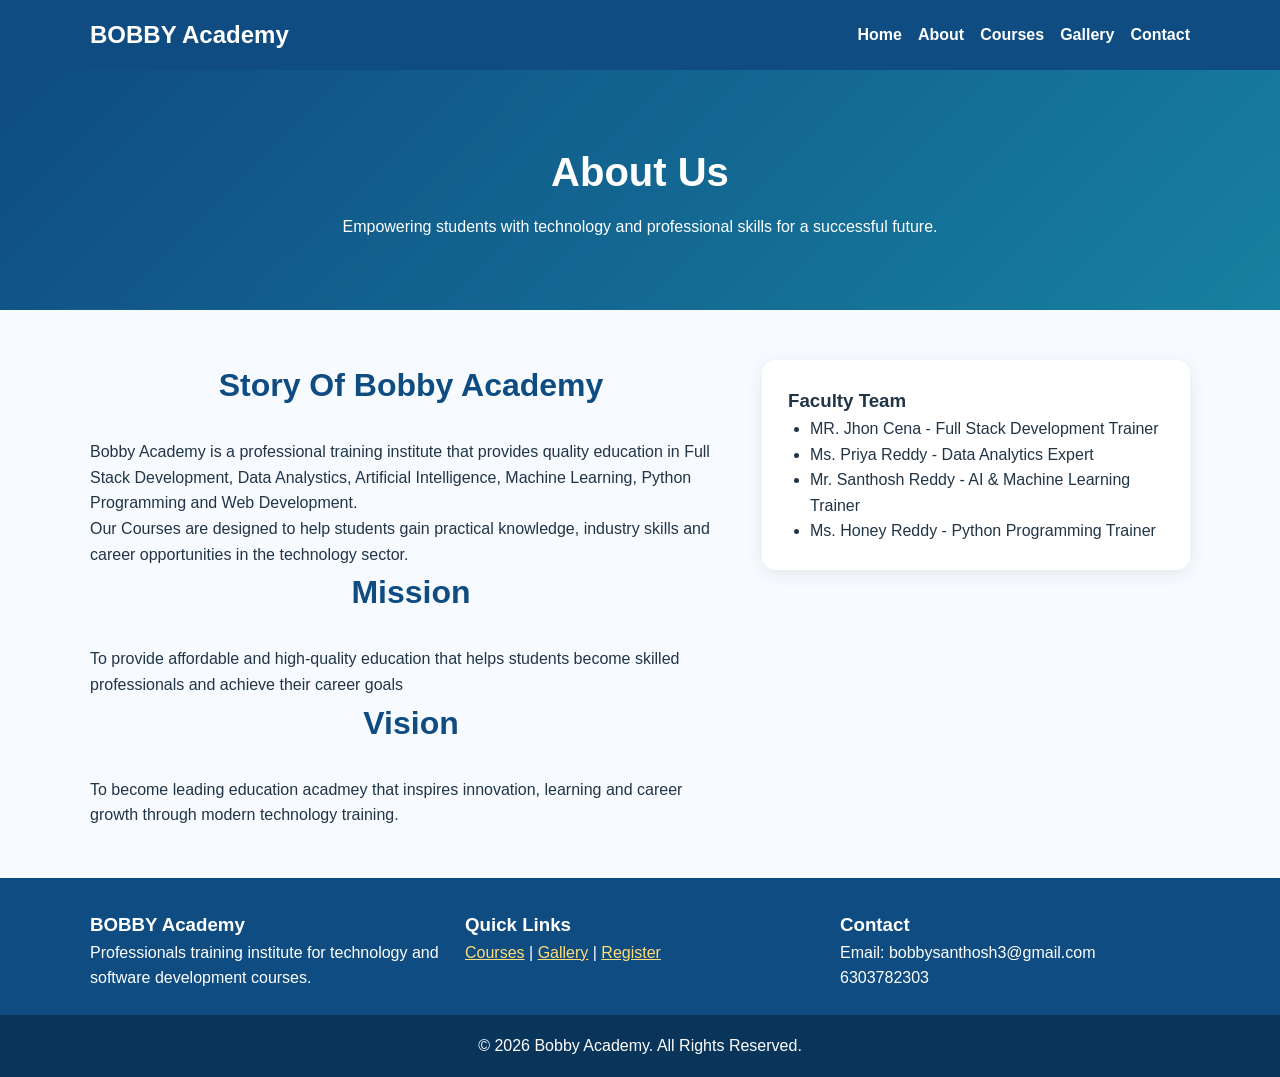
==== about.html @ 9d4196a8 "Add files via upload" ====
<!DOCTYPE html>
<html lang="en">
<head>
  <meta charset="UTF-8">
  <meta name="viewport" content="width=device-width, initial-scale=1.0">
  <title>Bobby Academy</title>
  <meta name="description" content="Learn about BOBBy Academy, our mission, vision and faculty team.">
  <meta name="keywords" content="acadmey, education, faculty, mission, vision">
  <link rel="stylesheet" href="style.css">
</head>
<body>

<header class="site-header">
  <div class="container header-inner">
    <a class="logo" href="index.html">BOBBY Academy</a>
    <button class="menu-btn" id="menuBtn" aria-label="Toggle navigation">☰</button>
    <nav class="nav-links" id="navLinks">
      <a href="index.html">Home</a>
      <a href="about.html">About</a>
      <a href="courses.html">Courses</a>
      <a href="gallery.html">Gallery</a>
      <a href="contact.html">Contact</a>
    </nav>
  </div>
</header>

<main>

<section class="page-banner"><div class="container"><h1>About Us</h1><p>Empowering students with technology and professional skills for a successful future.</p></div></section>
<section class="container section two-column">
  <div><h2>Story Of Bobby Academy</h2><p>Bobby Academy is a professional training institute that provides quality education in Full Stack Development, Data Analystics, Artificial Intelligence, Machine Learning, Python Programming and Web Development.</p><p>Our Courses are designed to help students gain practical knowledge, industry skills and career opportunities in the technology sector.</p>
  <h2>Mission</h2><p>To provide affordable and high-quality education that helps students become skilled professionals and achieve their career goals</p><h2>Vision</h2><p>To become leading education acadmey that inspires innovation, learning and career growth through modern technology training.</p></div>
  <div class="info-box"><h3>Faculty Team</h3><ul><li>MR. Jhon Cena - Full Stack Development Trainer</li><li>Ms. Priya Reddy - Data Analytics Expert</li><li>Mr. Santhosh Reddy - AI & Machine Learning Trainer</li><li>Ms. Honey Reddy - Python Programming Trainer</li></ul></div>
</section>

</main>

<footer class="site-footer">
  <div class="container footer-grid">
    <div>
      <h3>BOBBY Academy</h3>
      <p>Professionals training institute for technology and software development courses.</p>
    </div>
    <div>
      <h3>Quick Links</h3>
      <p><a href="courses.html">Courses</a> | <a href="gallery.html">Gallery</a> | <a href="contact.html">Register</a></p>
    </div>
    <div>
      <h3>Contact</h3>
      <p>Email: bobbysanthosh3@gmail.com <br> 6303782303</p>
    </div>
  </div>
  <p class="copyright">© 2026 Bobby Academy. All Rights Reserved.</p>
</footer>

<script src="script.js"></script>
</body>
</html>
---- style.css ----
/* MANTRA 2026 Sample Frontend Website */
*{box-sizing:border-box;margin:0;padding:0}body{font-family:Arial,Helvetica,sans-serif;line-height:1.6;color:#213547;background:#f7fbff}.container{width:90%;max-width:1100px;margin:auto}.site-header{background:#0f4c81;color:#fff;position:sticky;top:0;z-index:10}.header-inner{display:flex;justify-content:space-between;align-items:center;padding:16px 0}.logo{color:#fff;font-size:24px;font-weight:bold;text-decoration:none}.nav-links{display:flex;gap:16px}.nav-links a{color:#fff;text-decoration:none;font-weight:600}.nav-links a:hover{text-decoration:underline}.menu-btn{display:none;background:#fff;color:#0f4c81;border:none;padding:8px 12px;font-size:22px;border-radius:6px;cursor:pointer}.hero{min-height:70vh;background:linear-gradient(rgba(15,76,129,.82),rgba(15,76,129,.7)),url("images/academy-banner.avif") center/cover no-repeat;color:#fff;display:flex;align-items:center;text-align:center}.hero h1{font-size:48px;margin-bottom:12px}.hero p{font-size:20px;margin-bottom:24px}.page-banner{background:linear-gradient(135deg,#0f4c81,#1780a1);color:#fff;padding:70px 0;text-align:center}.page-banner h1{font-size:40px;margin-bottom:10px}.section{padding:50px 0}.section h2{text-align:center;margin-bottom:28px;font-size:32px;color:#0f4c81}.cards{display:grid;grid-template-columns:repeat(3,1fr);gap:22px}.card{background:#fff;padding:24px;border-radius:14px;box-shadow:0 4px 18px rgba(0,0,0,.08);transition:transform .3s}.card:hover{transform:translateY(-6px)}.card h3{color:#0f4c81;margin-bottom:10px}.destination img{width:100%;height:170px;object-fit:cover;border-radius:10px;margin-bottom:14px;background:#eef7ff}.price{color:#0f7b4f;font-weight:bold;font-size:18px}.btn{display:inline-block;background:#ffb703;color:#1d3557;padding:12px 20px;margin:6px;border-radius:10px;text-decoration:none;border:none;cursor:pointer;font-weight:bold}.btn:hover{background:#ffc533}.btn-outline{background:transparent;border:2px solid #fff;color:#fff}.btn.small{padding:8px 12px}.highlight{background:#e9f6ff;border-radius:14px;text-align:center;margin-bottom:40px;padding-left:20px;padding-right:20px}.two-column{display:grid;grid-template-columns:1.5fr 1fr;gap:30px;align-items:start}.info-box,.calculator-box,.form-section form{background:#fff;padding:26px;border-radius:14px;box-shadow:0 4px 18px rgba(0,0,0,.08)}.info-box ul{margin-left:22px}form{max-width:650px;margin:auto}label{display:block;margin-top:14px;font-weight:bold}input,select,textarea{width:100%;padding:12px;margin-top:6px;border:1px solid #c9d6df;border-radius:8px;font-size:16px}.result{margin-top:12px;font-weight:bold;color:#0f7b4f}.filter-buttons{text-align:center;margin-bottom:24px}.gallery-grid{display:grid;grid-template-columns:repeat(4,1fr);gap:18px}.gallery-grid img{width:100%;height:190px;object-fit:cover;border-radius:12px;background:#eef7ff;box-shadow:0 4px 18px rgba(0,0,0,.08)}.site-footer{background:#0f4c81;color:#fff;padding-top:32px}.footer-grid{display:grid;grid-template-columns:repeat(3,1fr);gap:25px}.site-footer a{color:#ffdd77}.copyright{text-align:center;padding:18px;background:#0a355b;margin-top:24px}@media(max-width:768px){.cards,.footer-grid{grid-template-columns:repeat(2,1fr)}.gallery-grid{grid-template-columns:repeat(2,1fr)}.two-column{grid-template-columns:1fr}}@media(max-width:600px){.menu-btn{display:block}.nav-links{display:none;flex-direction:column;width:100%;background:#0a355b;padding:14px;margin-top:12px;border-radius:8px}.nav-links.show{display:flex}.header-inner{flex-wrap:wrap}.hero h1{font-size:34px}.hero p{font-size:17px}.cards,.footer-grid,.gallery-grid{grid-template-columns:1fr}.page-banner h1{font-size:32px}} .gallery-grid img:hover{transform:scale(1.05);transition:0.3s;}
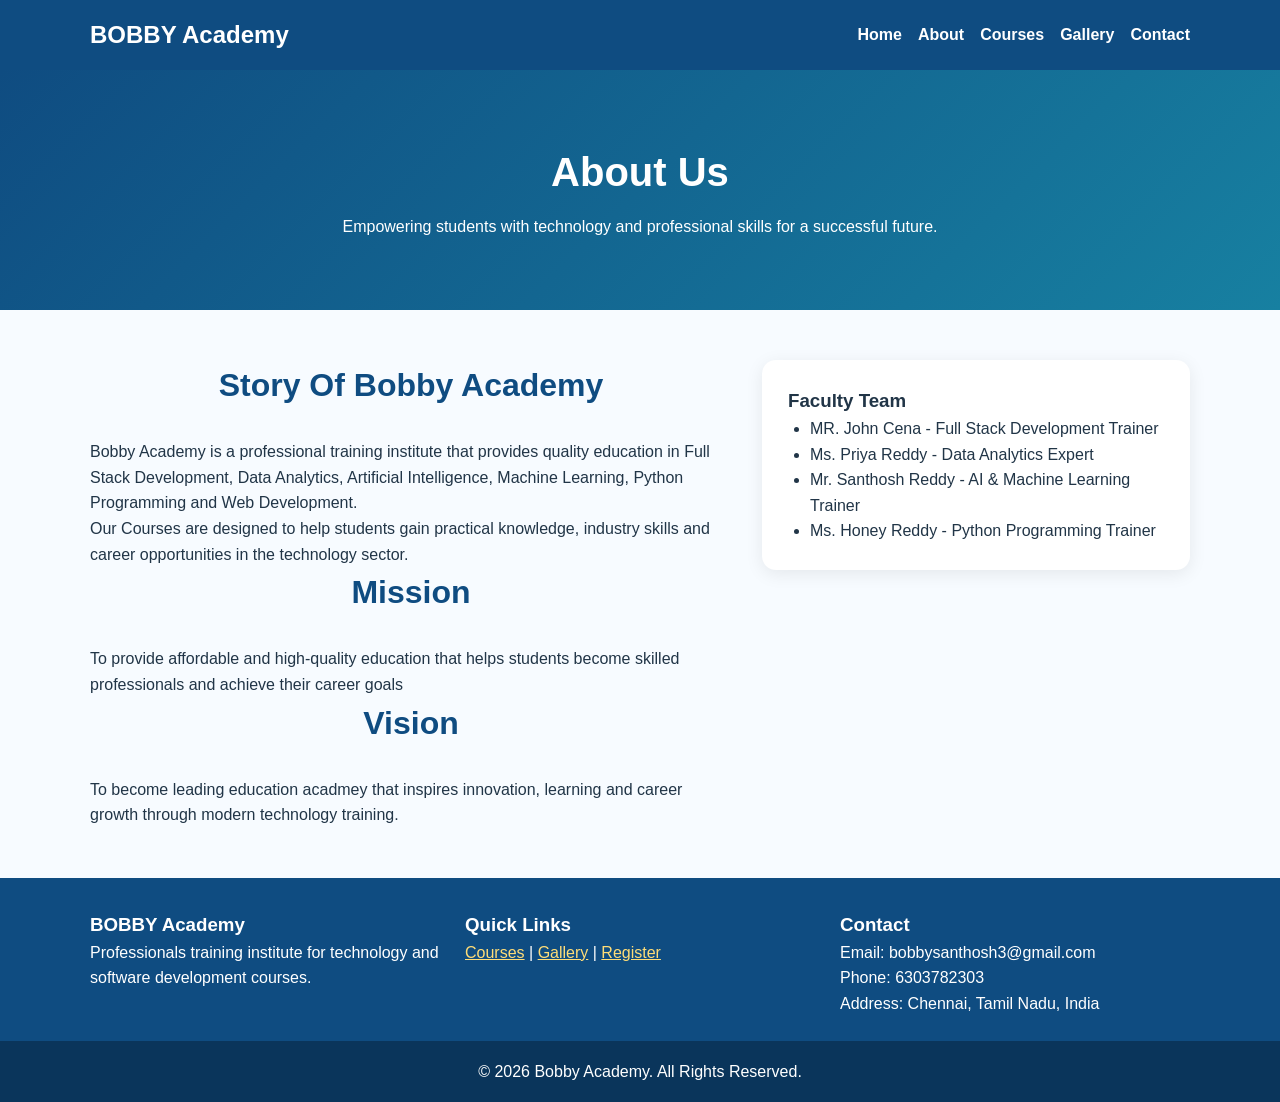
==== commit 29d018e8: "Update about.html" ====
--- a/about.html
+++ b/about.html
@@ -3,9 +3,17 @@
 <head>
   <meta charset="UTF-8">
   <meta name="viewport" content="width=device-width, initial-scale=1.0">
-  <title>Bobby Academy</title>
-  <meta name="description" content="Learn about BOBBy Academy, our mission, vision and faculty team.">
-  <meta name="keywords" content="acadmey, education, faculty, mission, vision">
+
+  <title>About | BOBBY Academy - Full Stack, Data Analytics & AI Training</title>
+
+  <meta name="description" content="Learn about BOBBY Academy, our mission, vision, expert faculty, and professional training programs in Full Stack Development, Data Analytics, Artificial Intelligence, Machine Learning, Python, and Web Development.">
+
+  <meta name="keywords" content="BOBBY Academy, About, Full Stack Development, Data Analytics, Artificial Intelligence, Machine Learning, Python, Education">
+
+  <meta name="author" content="Bobby Santhosh">
+
+  <link rel="canonical" href="https://bobby-academy.netlify.app/about.html">
+
   <link rel="stylesheet" href="style.css">
 </head>
 <body>
@@ -28,9 +36,9 @@
 
 <section class="page-banner"><div class="container"><h1>About Us</h1><p>Empowering students with technology and professional skills for a successful future.</p></div></section>
 <section class="container section two-column">
-  <div><h2>Story Of Bobby Academy</h2><p>Bobby Academy is a professional training institute that provides quality education in Full Stack Development, Data Analystics, Artificial Intelligence, Machine Learning, Python Programming and Web Development.</p><p>Our Courses are designed to help students gain practical knowledge, industry skills and career opportunities in the technology sector.</p>
+  <div><h2>Story Of Bobby Academy</h2><p>Bobby Academy is a professional training institute that provides quality education in Full Stack Development, Data Analytics, Artificial Intelligence, Machine Learning, Python Programming and Web Development.</p><p>Our Courses are designed to help students gain practical knowledge, industry skills and career opportunities in the technology sector.</p>
   <h2>Mission</h2><p>To provide affordable and high-quality education that helps students become skilled professionals and achieve their career goals</p><h2>Vision</h2><p>To become leading education acadmey that inspires innovation, learning and career growth through modern technology training.</p></div>
-  <div class="info-box"><h3>Faculty Team</h3><ul><li>MR. Jhon Cena - Full Stack Development Trainer</li><li>Ms. Priya Reddy - Data Analytics Expert</li><li>Mr. Santhosh Reddy - AI & Machine Learning Trainer</li><li>Ms. Honey Reddy - Python Programming Trainer</li></ul></div>
+  <div class="info-box"><h3>Faculty Team</h3><ul><li>MR. John Cena - Full Stack Development Trainer</li><li>Ms. Priya Reddy - Data Analytics Expert</li><li>Mr. Santhosh Reddy - AI & Machine Learning Trainer</li><li>Ms. Honey Reddy - Python Programming Trainer</li></ul></div>
 </section>
 
 </main>
@@ -47,7 +55,9 @@
     </div>
     <div>
       <h3>Contact</h3>
-      <p>Email: bobbysanthosh3@gmail.com <br> 6303782303</p>
+      <p>Email: bobbysanthosh3@gmail.com <br>
+         Phone: 6303782303<br>
+        Address: Chennai, Tamil Nadu, India</p>
     </div>
   </div>
   <p class="copyright">© 2026 Bobby Academy. All Rights Reserved.</p>
